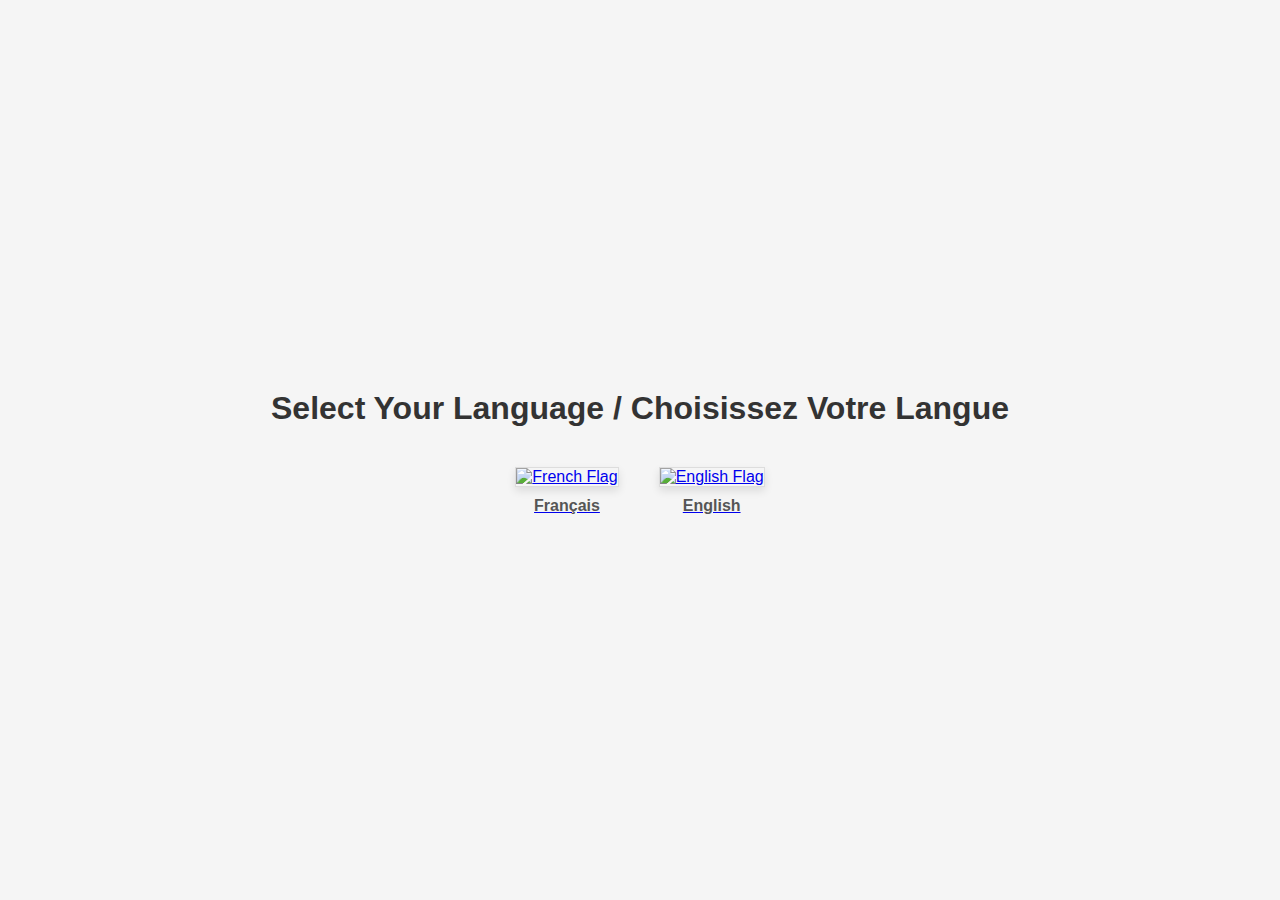
==== index.html @ 58489414 "Add files via upload" ====
<!DOCTYPE html>
<html lang="en">
<head>
    <meta charset="UTF-8">
    <meta name="viewport" content="width=device-width, initial-scale=1.0">
    <title>Programme de la nuit d'Excellence | Olam Agri & Olam</title>
    <link rel="stylesheet" href="style.css">
</head>
<body>
    <div class="container">
        <h1>Select Your Language / Choisissez Votre Langue</h1>
        <div class="flags">
            <div>
                <a href="documents/french_document.pdf">
                    <img src="/assets/fr.svg" alt="French Flag" class="flag">
                    <p class="flag-label">Français</p>
                </a>
            </div>
            <div>
                <a href="documents/english_document.pdf">
                    <img src="https://flagcdn.com/w320/gb.png" alt="English Flag" class="flag">
                    <p class="flag-label">English</p>
                </a>
            </div>
        </div>
    </div>
</body>
</html>
---- style.css ----
body {
    font-family: Arial, sans-serif;
    display: flex;
    justify-content: center;
    align-items: center;
    height: 100vh;
    margin: 0;
    background-color: #f5f5f5;
}
.container {
    text-align: center;
}
h1 {
    margin-bottom: 40px;
    color: #333;
}
.flags {
    display: flex;
    justify-content: center;
    gap: 40px;
}
.flag {
    cursor: pointer;
    transition: transform 0.3s ease;
    width: 150px;
    height: 100px;
    border: 1px solid #ddd;
    box-shadow: 0 4px 8px rgba(0,0,0,0.1);
}
.flag:hover {
    transform: scale(1.05);
    box-shadow: 0 6px 12px rgba(0,0,0,0.15);
}
.flag-label {
    margin-top: 10px;
    font-weight: bold;
    color: #555;
}
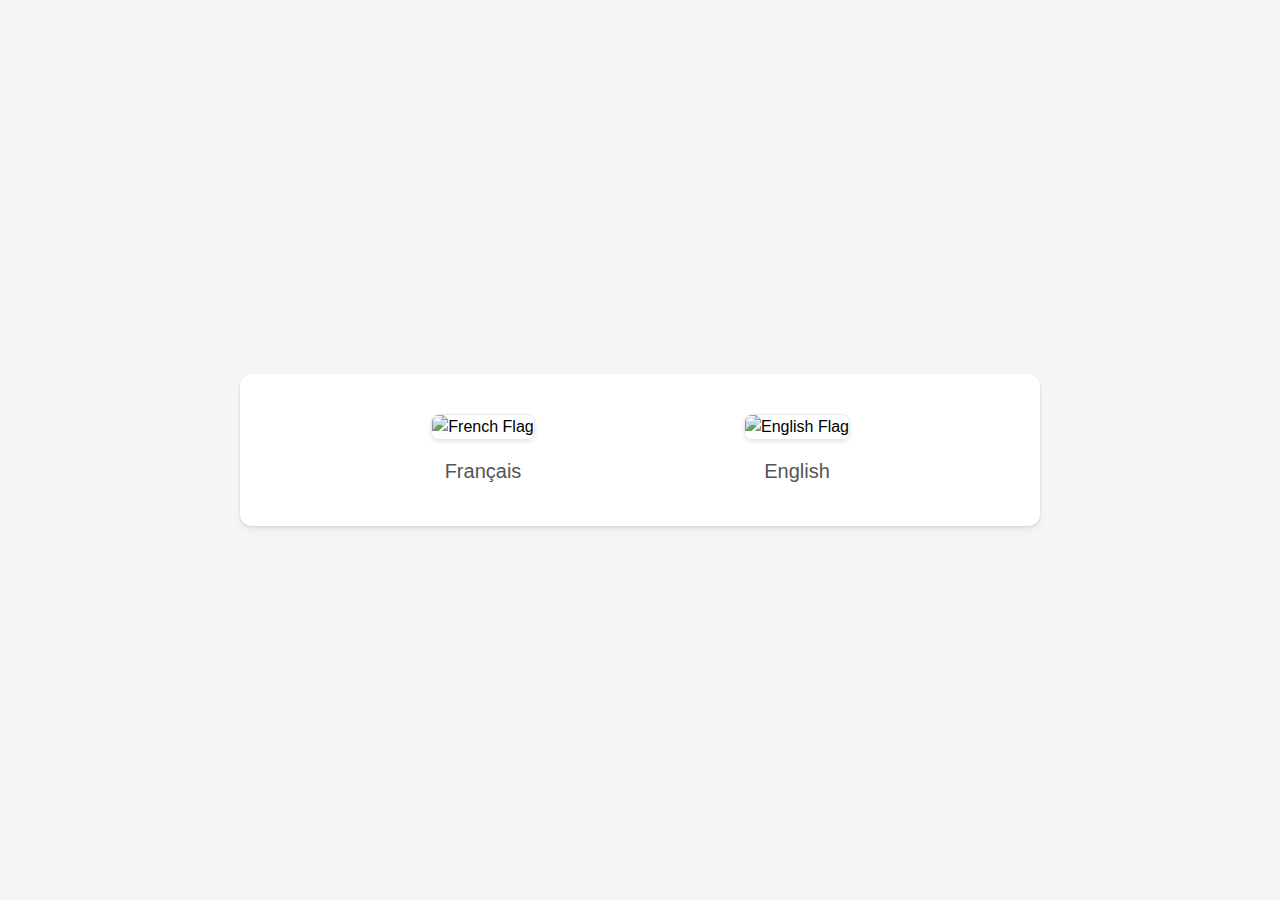
==== commit 0d2ae218: "Update index.html" ====
--- a/index.html
+++ b/index.html
@@ -8,16 +8,15 @@
 </head>
 <body>
     <div class="container">
-        <h1>Select Your Language / Choisissez Votre Langue</h1>
         <div class="flags">
-            <div>
-                <a href="documents/french_document.pdf">
-                    <img src="/assets/fr.svg" alt="French Flag" class="flag">
+            <div class="flag-container">
+                <a href="https://drive.google.com/file/d/1-qpiuvzIRz6ubnLTUrCsR2hxx8Xz79xe/view?usp=drive_link" class="flag-link">
+                    <img src="https://flagcdn.com/w320/fr.png" alt="French Flag" class="flag">
                     <p class="flag-label">Français</p>
                 </a>
             </div>
-            <div>
-                <a href="documents/english_document.pdf">
+            <div class="flag-container">
+                <a href="https://drive.google.com/file/d/13y6QEkTP9cK9T0RMZ4jI01LcJlj9vEUC/view?usp=drive_link" class="flag-link">
                     <img src="https://flagcdn.com/w320/gb.png" alt="English Flag" class="flag">
                     <p class="flag-label">English</p>
                 </a>
@@ -25,4 +24,4 @@
         </div>
     </div>
 </body>
-</html>+</html>
--- a/style.css
+++ b/style.css
@@ -1,38 +1,137 @@
+ /* Reset and base styles */
+ * {
+    margin: 0;
+    padding: 0;
+    box-sizing: border-box;
+}
+
+html, body {
+    height: 100%;
+}
+
 body {
-    font-family: Arial, sans-serif;
+    font-family: -apple-system, BlinkMacSystemFont, 'Segoe UI', Roboto, Oxygen, Ubuntu, Cantarell, 'Open Sans', 'Helvetica Neue', sans-serif;
     display: flex;
     justify-content: center;
     align-items: center;
-    height: 100vh;
-    margin: 0;
+    min-height: 100vh;
+    padding: 1rem;
     background-color: #f5f5f5;
+    line-height: 1.5;
 }
+
+/* Container styles - mobile first */
 .container {
     text-align: center;
+    width: 100%;
+    max-width: 600px;
+    padding: 1.5rem;
+    background-color: white;
+    border-radius: 12px;
+    box-shadow: 0 4px 6px rgba(0,0,0,0.05), 0 1px 3px rgba(0,0,0,0.1);
 }
+
 h1 {
-    margin-bottom: 40px;
+    font-size: 1.5rem;
+    margin-bottom: 1.5rem;
     color: #333;
+    font-weight: 600;
 }
+
+/* Flags container - mobile first (vertical layout) */
 .flags {
     display: flex;
-    justify-content: center;
-    gap: 40px;
+    flex-direction: column;
+    align-items: center;
+    gap: 1.5rem;
 }
+
+.flag-container {
+    width: 100%;
+    max-width: 200px;
+}
+
+.flag-link {
+    display: block;
+    text-decoration: none;
+    color: inherit;
+    transition: transform 0.3s ease;
+}
+
+.flag-link:hover {
+    transform: translateY(-5px);
+}
+
+.flag-link:focus {
+    outline: 3px solid #4d90fe;
+    border-radius: 8px;
+}
+
 .flag {
-    cursor: pointer;
-    transition: transform 0.3s ease;
-    width: 150px;
-    height: 100px;
-    border: 1px solid #ddd;
-    box-shadow: 0 4px 8px rgba(0,0,0,0.1);
+    width: 100%;
+    height: auto;
+    aspect-ratio: 3/2;
+    object-fit: cover;
+    border-radius: 8px;
+    box-shadow: 0 2px 4px rgba(0,0,0,0.1);
+    border: 1px solid #eaeaea;
 }
-.flag:hover {
-    transform: scale(1.05);
-    box-shadow: 0 6px 12px rgba(0,0,0,0.15);
+
+.flag-label {
+    margin-top: 0.75rem;
+    font-weight: 500;
+    color: #555;
+    font-size: 1rem;
 }
-.flag-label {
-    margin-top: 10px;
-    font-weight: bold;
-    color: #555;
-}+
+/* Tablet and up (768px and above) */
+@media (min-width: 768px) {
+    h1 {
+        font-size: 2rem;
+        margin-bottom: 2rem;
+    }
+    
+    .container {
+        padding: 2rem;
+    }
+    
+    /* Switch to horizontal layout for larger screens */
+    .flags {
+        flex-direction: row;
+        justify-content: center;
+        gap: 2.5rem;
+    }
+    
+    .flag-container {
+        max-width: 220px;
+    }
+    
+    .flag-label {
+        font-size: 1.1rem;
+    }
+}
+
+/* Desktop and up (1024px and above) */
+@media (min-width: 1024px) {
+    .container {
+        padding: 2.5rem;
+        max-width: 800px;
+    }
+    
+    h1 {
+        font-size: 2.25rem;
+    }
+    
+    .flags {
+        gap: 4rem;
+    }
+    
+    .flag-container {
+        max-width: 250px;
+    }
+    
+    .flag-label {
+        font-size: 1.25rem;
+        margin-top: 1rem;
+    }
+}
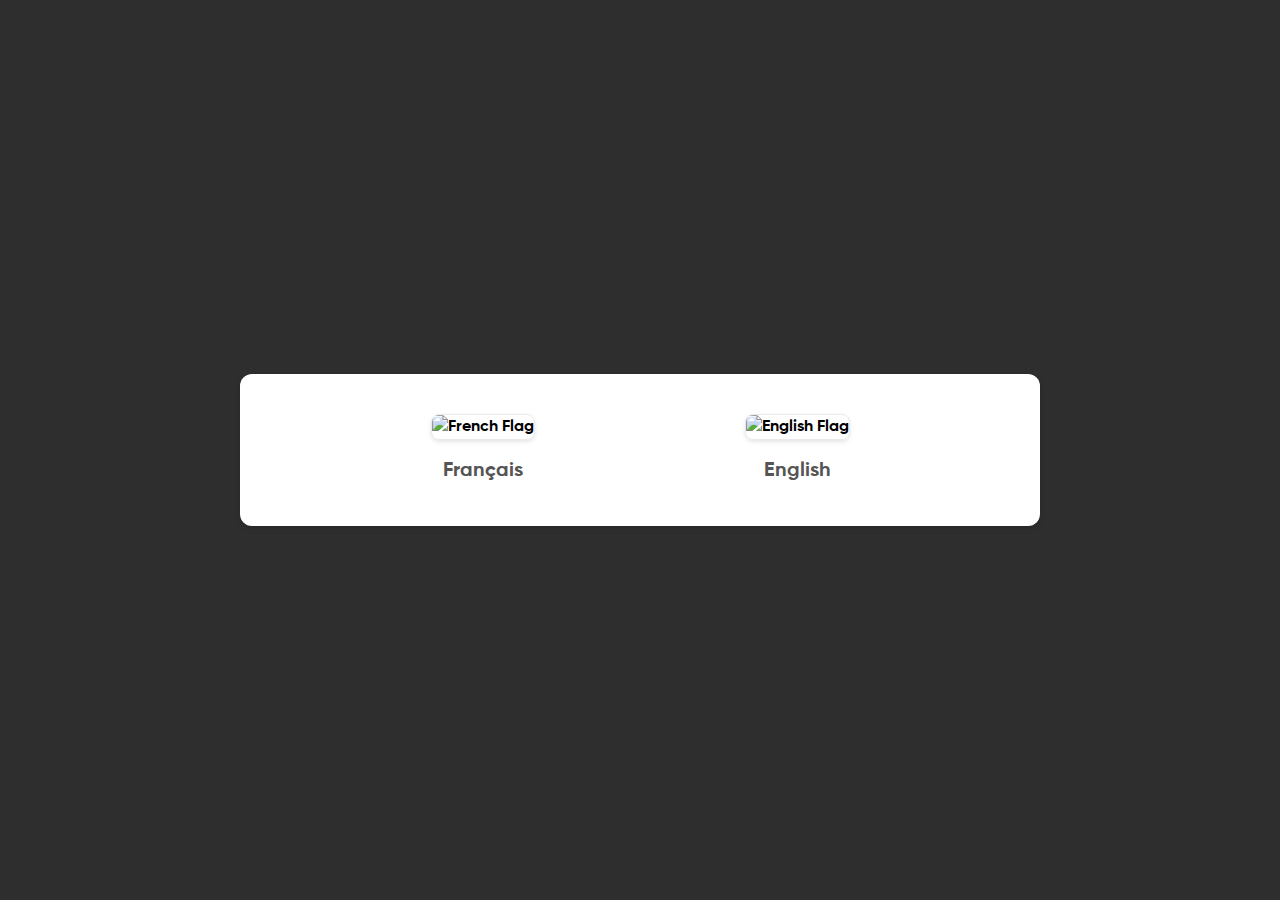
==== commit d6e99c04: "Add a background image to the page" ====
--- a/index.html
+++ b/index.html
@@ -10,13 +10,13 @@
     <div class="container">
         <div class="flags">
             <div class="flag-container">
-                <a href="https://drive.google.com/file/d/1-qpiuvzIRz6ubnLTUrCsR2hxx8Xz79xe/view?usp=drive_link" class="flag-link">
+                <a href="https://github.com/HabibSay/nuit-d-excellence-olam/raw/main/assets/FR%20-%20La%20Nuit%20de%20l'Excellence%202025.pdf" class="flag-link">
                     <img src="https://flagcdn.com/w320/fr.png" alt="French Flag" class="flag">
                     <p class="flag-label">Français</p>
                 </a>
             </div>
             <div class="flag-container">
-                <a href="https://drive.google.com/file/d/13y6QEkTP9cK9T0RMZ4jI01LcJlj9vEUC/view?usp=drive_link" class="flag-link">
+                <a href="https://github.com/HabibSay/nuit-d-excellence-olam/raw/main/assets/EN%20-%20La%20Nuit%20de%20l'Excellence%202025.pdf" class="flag-link">
                     <img src="https://flagcdn.com/w320/gb.png" alt="English Flag" class="flag">
                     <p class="flag-label">English</p>
                 </a>
--- a/style.css
+++ b/style.css
@@ -5,18 +5,36 @@
     box-sizing: border-box;
 }
 
+@font-face {
+    font-family: 'GilroyRegular';
+    src: url("./font/Gilroy-Regular.ttf");
+    font-display: swap;
+}
+
+@font-face {
+    font-family: 'GilroyLight';
+    src: url('./font/Gilroy-Light.ttf');
+    font-display: swap;
+}
+
+@font-face {
+    font-family: 'GilroyBold';
+    src: url('./font/Gilroy-Bold.ttf');
+    font-display: swap;
+}
+
 html, body {
     height: 100%;
 }
 
 body {
-    font-family: -apple-system, BlinkMacSystemFont, 'Segoe UI', Roboto, Oxygen, Ubuntu, Cantarell, 'Open Sans', 'Helvetica Neue', sans-serif;
+    font-family: 'GilroyBold', 'Open Sans', 'Helvetica Neue', sans-serif;
     display: flex;
     justify-content: center;
     align-items: center;
     min-height: 100vh;
     padding: 1rem;
-    background-color: #f5f5f5;
+    background-color: #2E2E2E;
     line-height: 1.5;
 }
 
@@ -90,22 +108,22 @@
         font-size: 2rem;
         margin-bottom: 2rem;
     }
-    
+
     .container {
         padding: 2rem;
     }
-    
+
     /* Switch to horizontal layout for larger screens */
     .flags {
         flex-direction: row;
         justify-content: center;
         gap: 2.5rem;
     }
-    
+
     .flag-container {
         max-width: 220px;
     }
-    
+
     .flag-label {
         font-size: 1.1rem;
     }
@@ -117,19 +135,19 @@
         padding: 2.5rem;
         max-width: 800px;
     }
-    
+
     h1 {
         font-size: 2.25rem;
     }
-    
+
     .flags {
         gap: 4rem;
     }
-    
+
     .flag-container {
         max-width: 250px;
     }
-    
+
     .flag-label {
         font-size: 1.25rem;
         margin-top: 1rem;
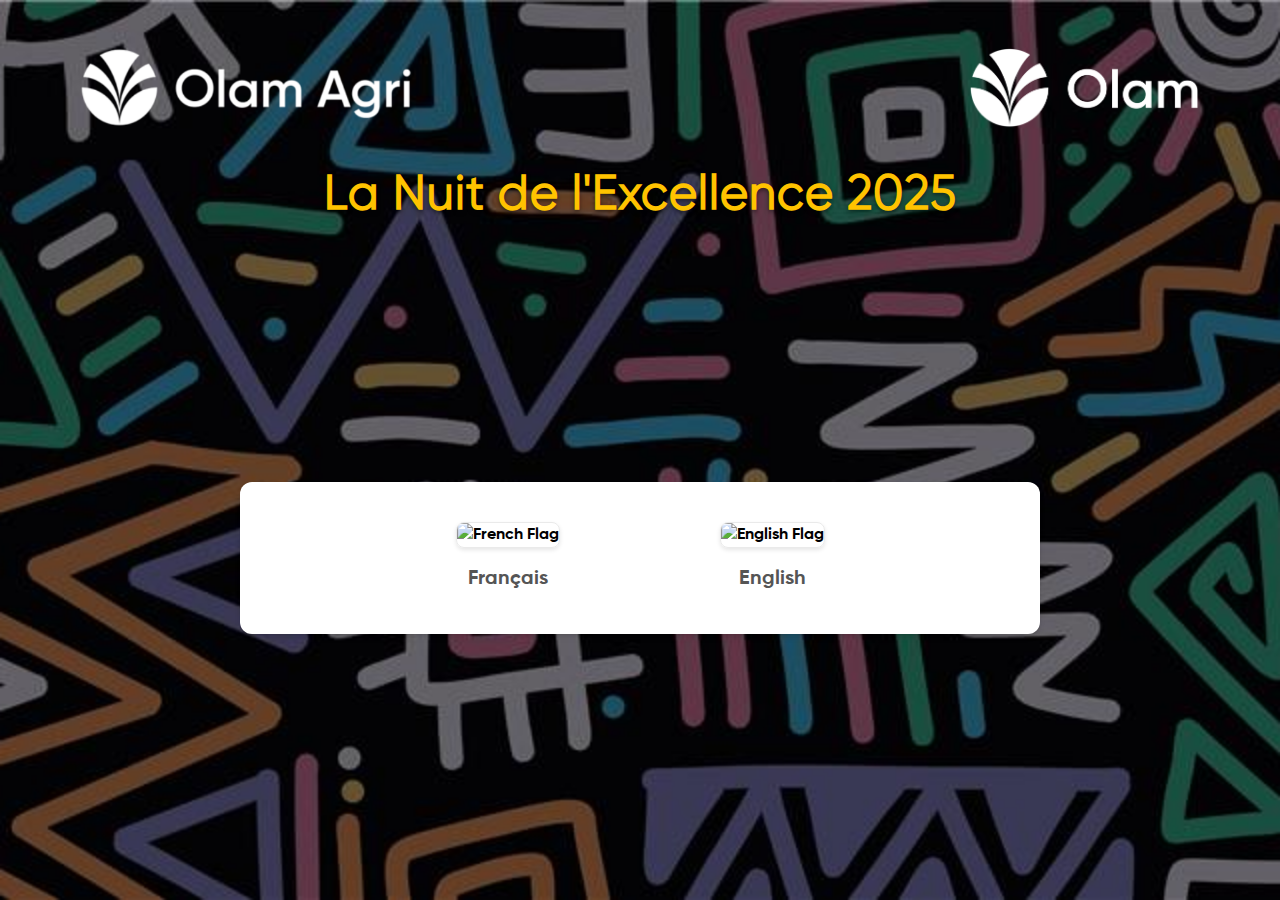
==== commit a816fd70: "Adding Logo and Title" ====
--- a/index.html
+++ b/index.html
@@ -7,19 +7,28 @@
     <link rel="stylesheet" href="style.css">
 </head>
 <body>
-    <div class="container">
-        <div class="flags">
-            <div class="flag-container">
-                <a href="https://github.com/HabibSay/nuit-d-excellence-olam/raw/main/assets/FR%20-%20La%20Nuit%20de%20l'Excellence%202025.pdf" class="flag-link">
-                    <img src="https://flagcdn.com/w320/fr.png" alt="French Flag" class="flag">
-                    <p class="flag-label">Français</p>
-                </a>
-            </div>
-            <div class="flag-container">
-                <a href="https://github.com/HabibSay/nuit-d-excellence-olam/raw/main/assets/EN%20-%20La%20Nuit%20de%20l'Excellence%202025.pdf" class="flag-link">
-                    <img src="https://flagcdn.com/w320/gb.png" alt="English Flag" class="flag">
-                    <p class="flag-label">English</p>
-                </a>
+    <div class="page-wrapper">
+        <div class="logos-container">
+            <img src="./assets/logo/olamagri.png" alt="Logo Olam Agri" class="logo logo-left">
+            <img src="./assets/logo/olam.png" alt="Logo Olam" class="logo logo-right">
+        </div>
+
+        <h1 class="main-title">La Nuit de l'Excellence 2025</h1>
+
+        <div class="container">
+            <div class="flags">
+                <div class="flag-container">
+                    <a href="https://github.com/HabibSay/nuit-d-excellence-olam/raw/main/assets/FR%20-%20La%20Nuit%20de%20l'Excellence%202025.pdf" class="flag-link">
+                        <img src="https://flagcdn.com/w320/fr.png" alt="French Flag" class="flag">
+                        <p class="flag-label">Français</p>
+                    </a>
+                </div>
+                <div class="flag-container">
+                    <a href="https://github.com/HabibSay/nuit-d-excellence-olam/raw/main/assets/EN%20-%20La%20Nuit%20de%20l'Excellence%202025.pdf" class="flag-link">
+                        <img src="https://flagcdn.com/w320/gb.png" alt="English Flag" class="flag">
+                        <p class="flag-label">English</p>
+                    </a>
+                </div>
             </div>
         </div>
     </div>
--- a/style.css
+++ b/style.css
@@ -1,155 +1,206 @@
- /* Reset and base styles */
- * {
+/* Reset and base styles */
+* {
     margin: 0;
     padding: 0;
     box-sizing: border-box;
-}
-
-@font-face {
-    font-family: 'GilroyRegular';
+  }
+
+  @font-face {
+    font-family: "GilroyRegular";
     src: url("./font/Gilroy-Regular.ttf");
     font-display: swap;
-}
-
-@font-face {
-    font-family: 'GilroyLight';
-    src: url('./font/Gilroy-Light.ttf');
+  }
+
+  @font-face {
+    font-family: "GilroyLight";
+    src: url("./font/Gilroy-Light.ttf");
     font-display: swap;
-}
-
-@font-face {
-    font-family: 'GilroyBold';
-    src: url('./font/Gilroy-Bold.ttf');
+  }
+
+  @font-face {
+    font-family: "GilroyBold";
+    src: url("./font/Gilroy-Bold.ttf");
     font-display: swap;
-}
-
-html, body {
+  }
+
+  html,
+  body {
     height: 100%;
-}
-
-body {
-    font-family: 'GilroyBold', 'Open Sans', 'Helvetica Neue', sans-serif;
+  }
+
+  body {
+    font-family: "GilroyBold", "Open Sans", "Helvetica Neue", sans-serif;
+    background-color: #2e2e2e;
+    background-image: url("./assets/BG.png");
+    background-size: cover;
+    background-position: center;
+    background-repeat: no-repeat;
+    line-height: 1.5;
+    margin: 0;
+    padding: 0;
+  }
+
+  /* Page wrapper to organize content */
+  .page-wrapper {
+    min-height: 100vh;
     display: flex;
-    justify-content: center;
+    flex-direction: column;
+    padding: 1rem;
+  }
+
+  /* Logos container - positioned at the top of the page */
+  .logos-container {
+    display: flex;
+    justify-content: space-between;
     align-items: center;
-    min-height: 100vh;
+    width: 100%;
     padding: 1rem;
-    background-color: #2E2E2E;
-    line-height: 1.5;
-}
-
-/* Container styles - mobile first */
-.container {
+  }
+
+  .logo {
+    height: auto;
+    max-height: 30px; /* Increased size for better visibility */
+  }
+
+  .logo-left {
+    margin-right: auto;
+  }
+
+  .logo-right {
+    margin-left: auto;
+  }
+
+  /* Container styles - mobile first */
+  .container {
     text-align: center;
     width: 100%;
     max-width: 600px;
     padding: 1.5rem;
     background-color: white;
     border-radius: 12px;
-    box-shadow: 0 4px 6px rgba(0,0,0,0.05), 0 1px 3px rgba(0,0,0,0.1);
-}
-
-h1 {
-    font-size: 1.5rem;
-    margin-bottom: 1.5rem;
-    color: #333;
-    font-weight: 600;
-}
-
-/* Flags container - mobile first (vertical layout) */
-.flags {
+    box-shadow: 0 4px 6px rgba(0, 0, 0, 0.05), 0 1px 3px rgba(0, 0, 0, 0.1);
+    margin: auto; /* Center the container vertically and horizontally */
+  }
+
+  .main-title {
+    font-family: "GilroyRegular", sans-serif;
+    color: #ffc300;
+    text-align: center;
+    font-size: 2rem;
+    text-shadow: 0 2px 4px rgba(0, 0, 0, 0.5);
+    font-weight: 700;
+    letter-spacing: 1px;
+  }
+
+  /* Flags container - mobile first (vertical layout) */
+  .flags {
     display: flex;
     flex-direction: column;
     align-items: center;
     gap: 1.5rem;
-}
-
-.flag-container {
-    width: 100%;
-    max-width: 200px;
-}
-
-.flag-link {
+  }
+
+  .flag-container {
+    width: 100%;
+    max-width: 150px; /* Reduced from 200px */
+  }
+
+  .flag-link {
     display: block;
     text-decoration: none;
     color: inherit;
     transition: transform 0.3s ease;
-}
-
-.flag-link:hover {
+  }
+
+  .flag-link:hover {
     transform: translateY(-5px);
-}
-
-.flag-link:focus {
+  }
+
+  .flag-link:focus {
     outline: 3px solid #4d90fe;
     border-radius: 8px;
-}
-
-.flag {
+  }
+
+  .flag {
     width: 100%;
     height: auto;
-    aspect-ratio: 3/2;
+    aspect-ratio: 3 / 2;
     object-fit: cover;
     border-radius: 8px;
-    box-shadow: 0 2px 4px rgba(0,0,0,0.1);
+    box-shadow: 0 2px 4px rgba(0, 0, 0, 0.1);
     border: 1px solid #eaeaea;
-}
-
-.flag-label {
+  }
+
+  .flag-label {
     margin-top: 0.75rem;
     font-weight: 500;
     color: #555;
     font-size: 1rem;
-}
-
-/* Tablet and up (768px and above) */
-@media (min-width: 768px) {
-    h1 {
-        font-size: 2rem;
-        margin-bottom: 2rem;
-    }
+  }
+
+  /* Tablet and up (768px and above) */
+  @media (min-width: 768px) {
+    .logos-container {
+      padding: 1.5rem 2rem;
+    }
+
+    .logo {
+      max-height: 50px; /* Increased size for better visibility */
+    }
+
+    .main-title {
+        font-size: 2.5rem;
+      }
 
     .container {
-        padding: 2rem;
+      padding: 2rem;
     }
 
     /* Switch to horizontal layout for larger screens */
     .flags {
-        flex-direction: row;
-        justify-content: center;
-        gap: 2.5rem;
+      flex-direction: row;
+      justify-content: center;
+      gap: 2.5rem;
     }
 
     .flag-container {
-        max-width: 220px;
+      max-width: 180px; /* Reduced from 220px */
     }
 
     .flag-label {
-        font-size: 1.1rem;
-    }
-}
-
-/* Desktop and up (1024px and above) */
-@media (min-width: 1024px) {
+      font-size: 1.1rem;
+    }
+  }
+
+  /* Desktop and up (1024px and above) */
+  @media (min-width: 1024px) {
+    .logos-container {
+      padding: 2rem 4rem;
+    }
+
+    .logo {
+      max-height: 80px; /* Increased size for better visibility */
+    }
+
     .container {
-        padding: 2.5rem;
-        max-width: 800px;
-    }
-
-    h1 {
-        font-size: 2.25rem;
-    }
+      padding: 2.5rem;
+      max-width: 800px;
+    }
+
+    .main-title {
+        font-size: 3rem;
+      }
 
     .flags {
-        gap: 4rem;
+      gap: 4rem;
     }
 
     .flag-container {
-        max-width: 250px;
+      max-width: 200px; /* Reduced from 250px */
     }
 
     .flag-label {
-        font-size: 1.25rem;
-        margin-top: 1rem;
-    }
-}
+      font-size: 1.25rem;
+      margin-top: 1rem;
+    }
+  }
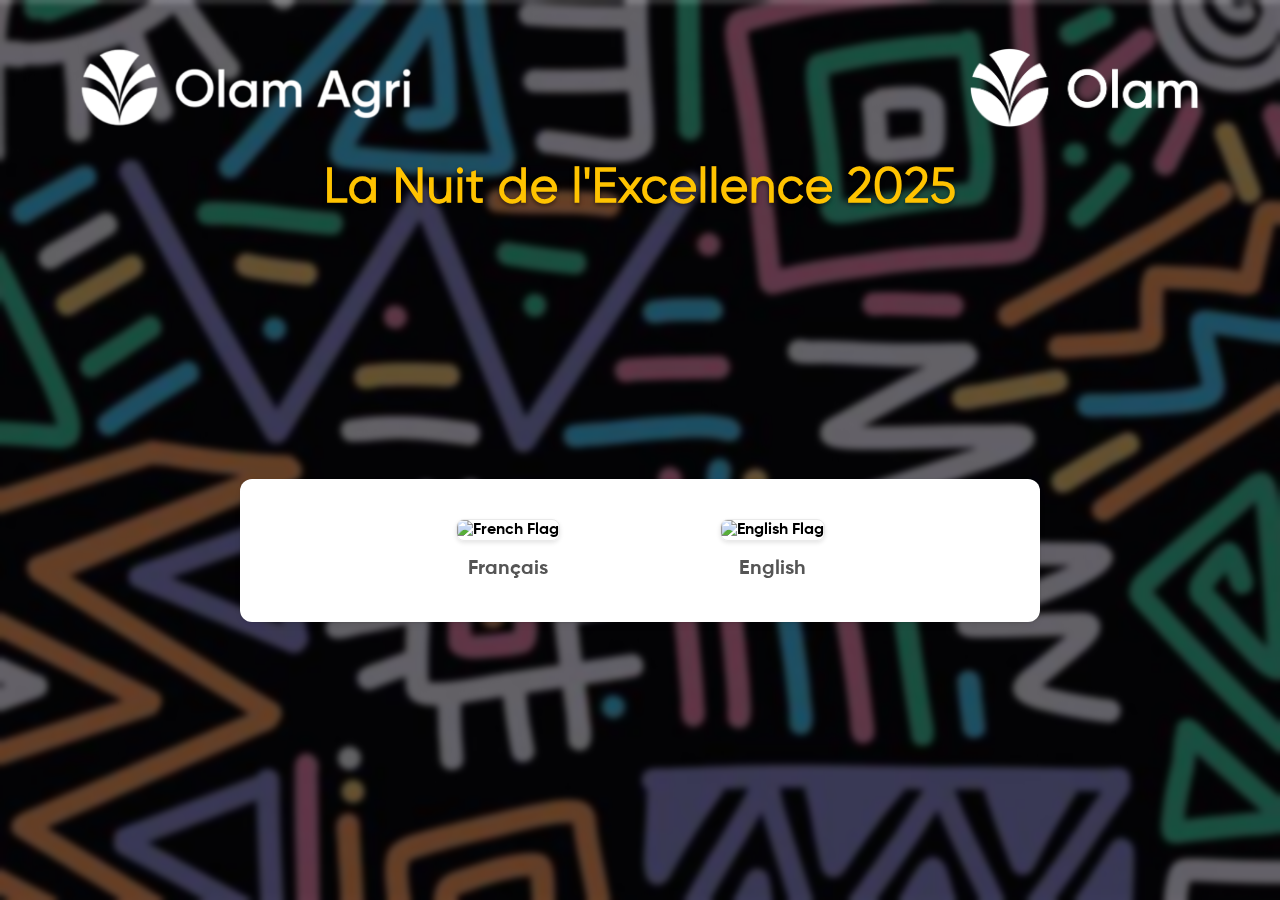
==== commit db8aba31: "Add files via upload" ====
--- a/index.html
+++ b/index.html
@@ -18,13 +18,13 @@
         <div class="container">
             <div class="flags">
                 <div class="flag-container">
-                    <a href="https://github.com/HabibSay/nuit-d-excellence-olam/raw/main/assets/FR%20-%20La%20Nuit%20de%20l'Excellence%202025.pdf" class="flag-link">
+                    <a href="french.html" class="flag-link">
                         <img src="https://flagcdn.com/w320/fr.png" alt="French Flag" class="flag">
                         <p class="flag-label">Français</p>
                     </a>
                 </div>
                 <div class="flag-container">
-                    <a href="https://github.com/HabibSay/nuit-d-excellence-olam/raw/main/assets/EN%20-%20La%20Nuit%20de%20l'Excellence%202025.pdf" class="flag-link">
+                    <a href="english.html" class="flag-link">
                         <img src="https://flagcdn.com/w320/gb.png" alt="English Flag" class="flag">
                         <p class="flag-label">English</p>
                     </a>
@@ -32,5 +32,8 @@
             </div>
         </div>
     </div>
+    <script>
+
+    </script>
 </body>
 </html>
--- a/style.css
+++ b/style.css
@@ -35,9 +35,10 @@
     background-size: cover;
     background-position: center;
     background-repeat: no-repeat;
-    line-height: 1.5;
+    backdrop-filter: blur(3px);
     margin: 0;
     padding: 0;
+    overflow: hidden;
   }
 
   /* Page wrapper to organize content */
